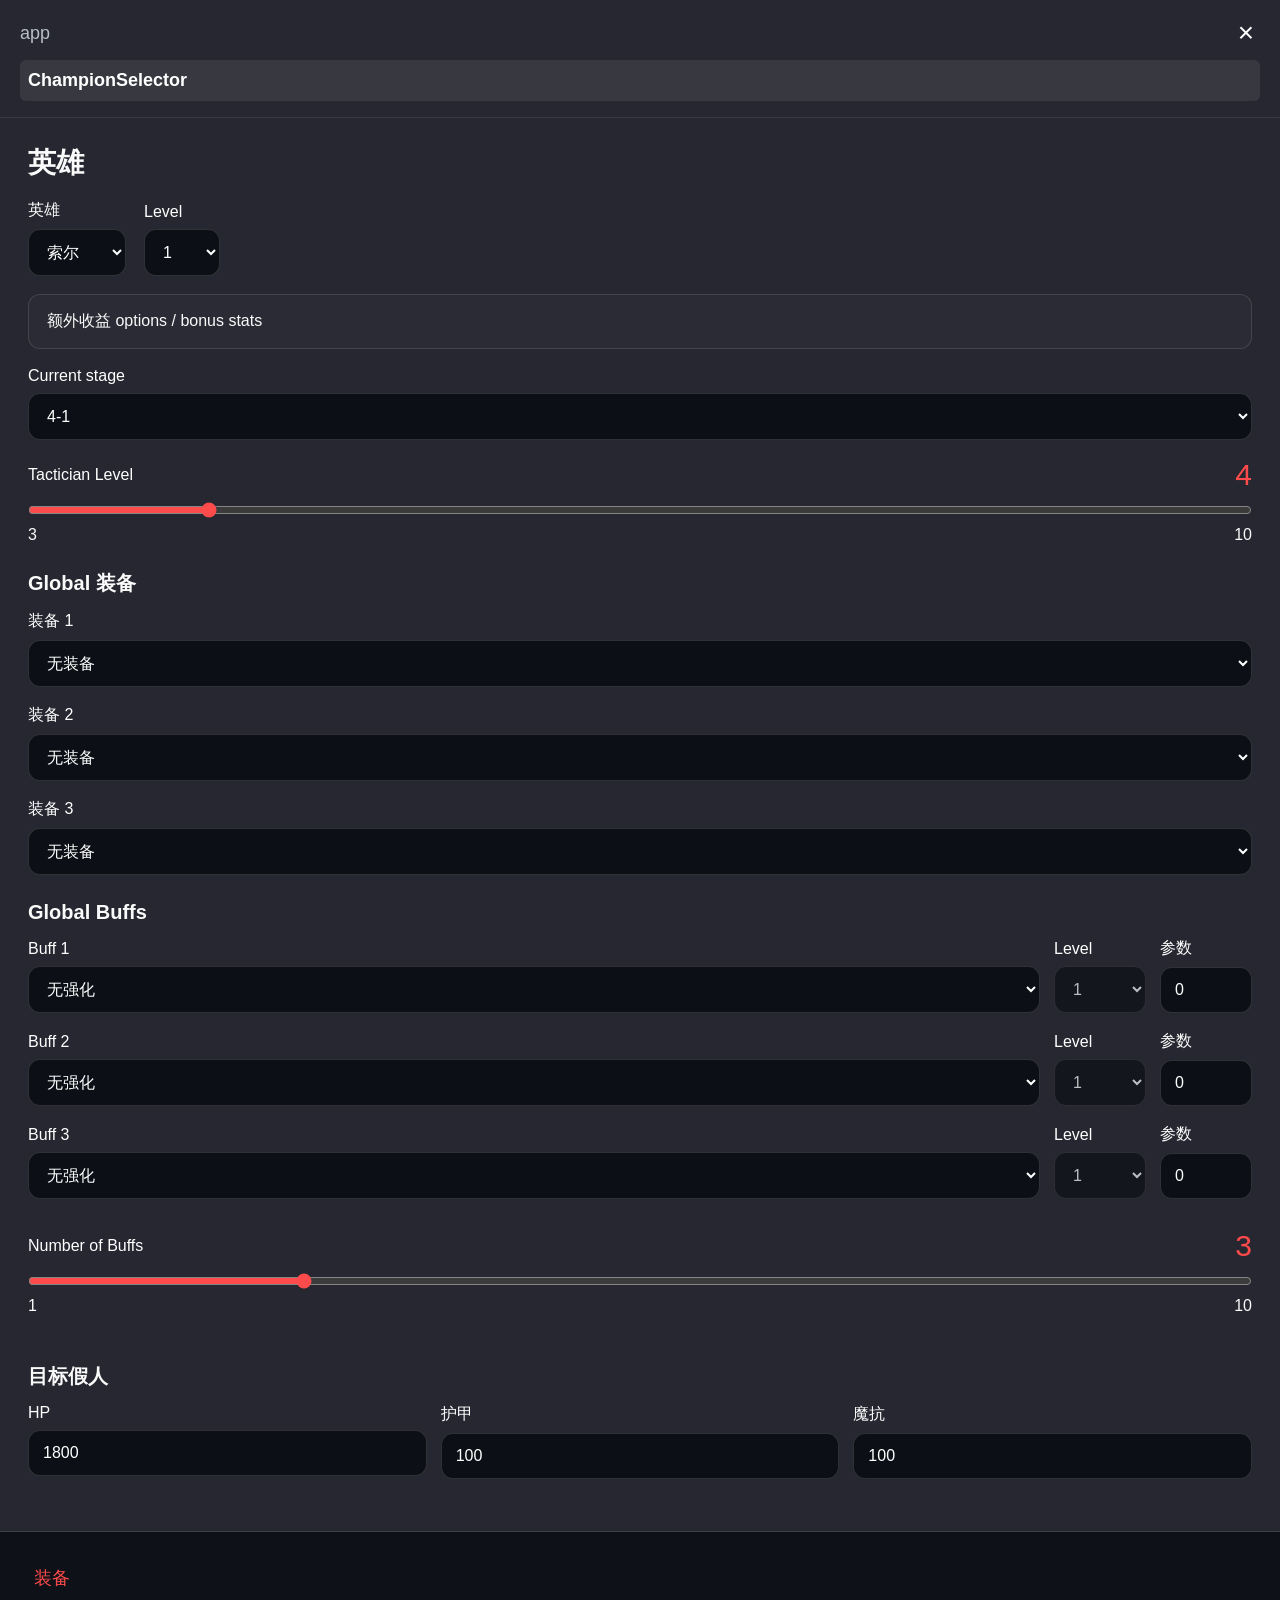
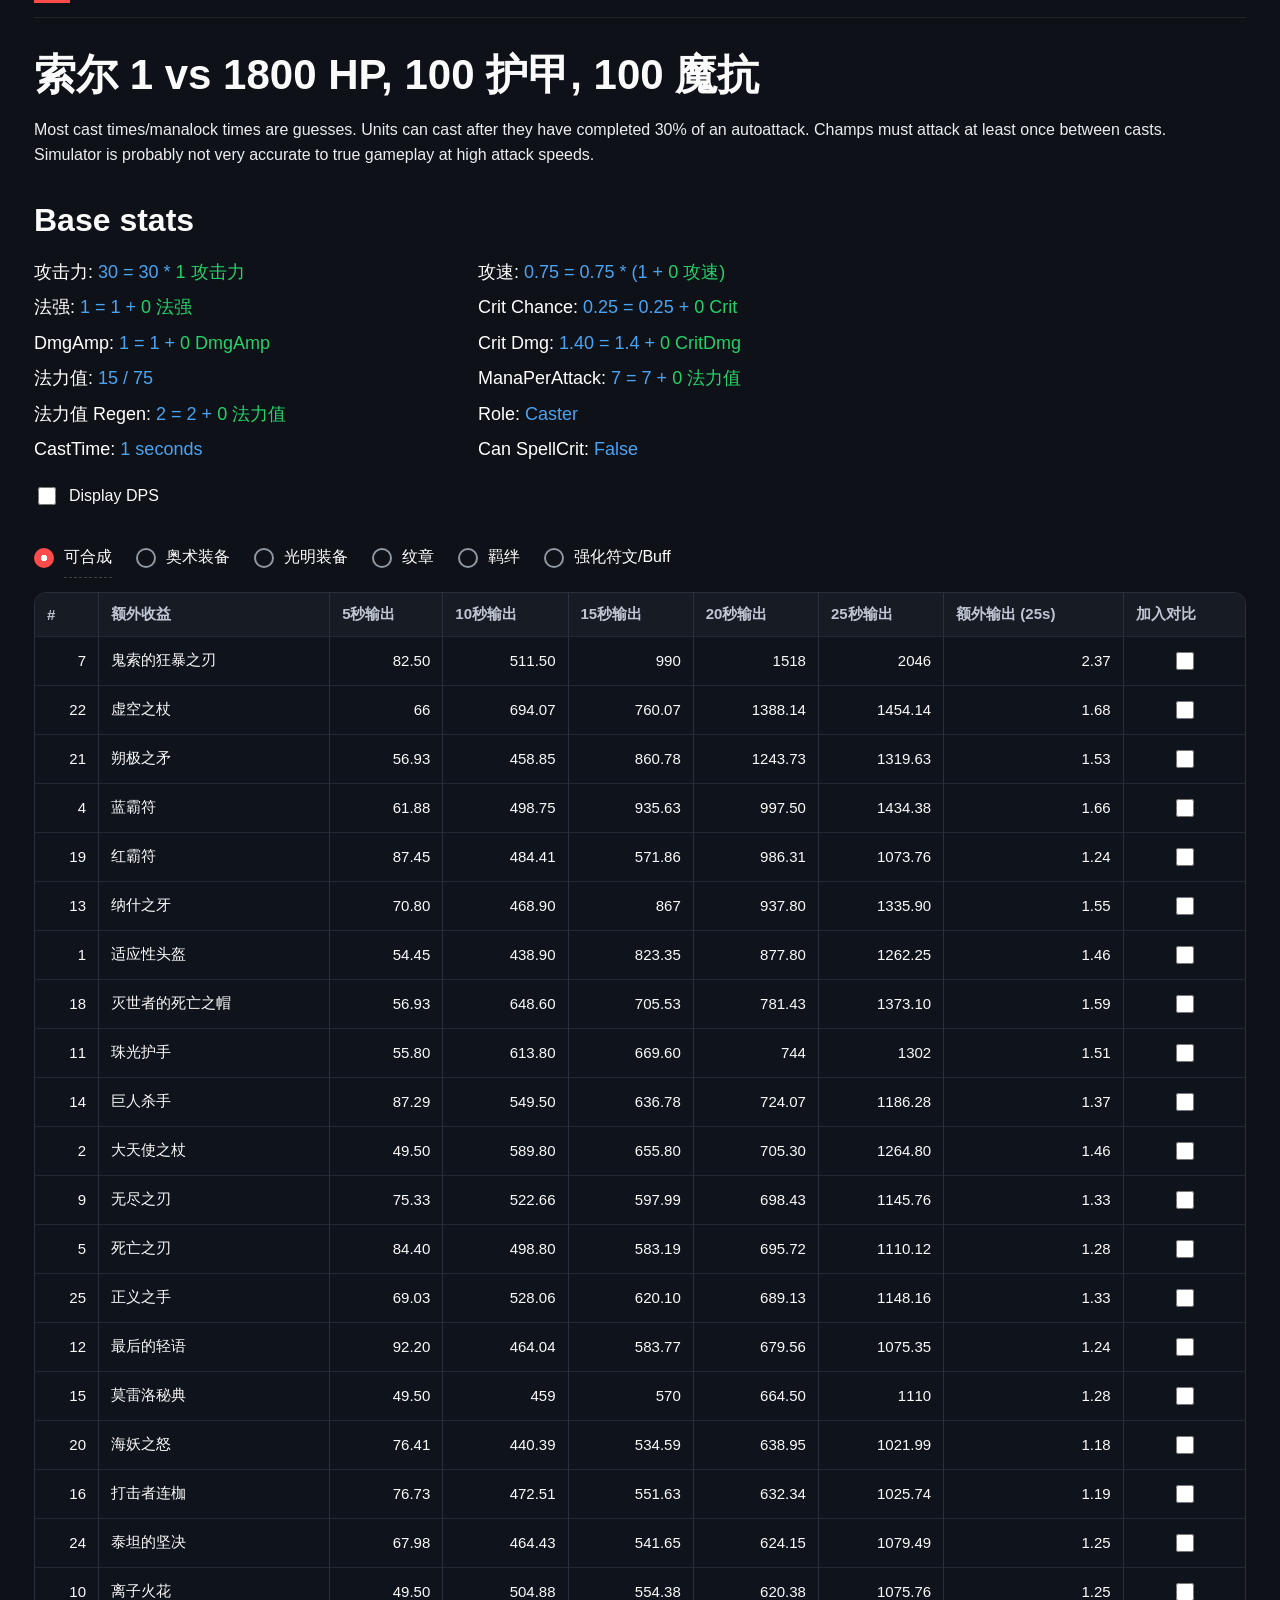
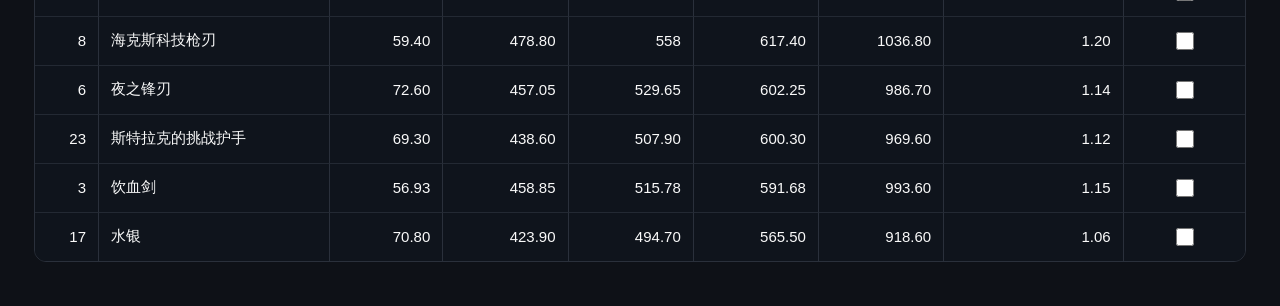
==== index.html @ b388a7b9 "Initial project import" ====
<!DOCTYPE html>
<html lang="zh-CN">
  <head>
    <meta charset="UTF-8" />
    <meta name="viewport" content="width=device-width, initial-scale=1.0" />
    <title>TFT Set 17 ChampionSelector</title>
    <link rel="stylesheet" href="./style.css?v=20260402b" />
  </head>
  <body>
    <div class="app-shell">
      <aside class="sidebar">
        <div class="sidebar-top">
          <div class="sidebar-title-row">
            <span class="sidebar-app-label">app</span>
            <button class="ghost-icon" type="button" aria-label="&#20851;&#38381;">&times;</button>
          </div>
          <button class="app-link active" type="button">ChampionSelector</button>
        </div>

        <div class="sidebar-body">
          <section class="sidebar-section">
            <h2 class="sidebar-heading">&#33521;&#38596;</h2>

            <div class="hero-form-row">
              <label class="field">
                <span class="field-label">&#33521;&#38596;</span>
                <select id="hero-select" class="field-control dark"></select>
              </label>
              <label class="field level-field">
                <span class="field-label">Level</span>
                <select id="star-select" class="field-control dark">
                  <option value="1">1</option>
                  <option value="2">2</option>
                  <option value="3">3</option>
                </select>
              </label>
            </div>

            <details class="accordion">
              <summary>&#39069;&#22806;&#25910;&#30410; options / bonus stats</summary>
              <div class="bonus-grid">
                <label class="field">
                  <span class="field-label">&#27861;&#24378;</span>
                  <input id="bonus-ap" type="number" class="field-control dark" value="0" min="0" step="0.05" />
                </label>
                <label class="field">
                  <span class="field-label">&#25915;&#20987;&#21147;</span>
                  <input id="bonus-ad" type="number" class="field-control dark" value="0" min="0" step="1" />
                </label>
                <label class="field">
                  <span class="field-label">&#25915;&#36895;</span>
                  <input id="bonus-as" type="number" class="field-control dark" value="0" min="0" step="0.05" />
                </label>
                <label class="field">
                  <span class="field-label">DmgAmp</span>
                  <input id="bonus-dmgamp" type="number" class="field-control dark" value="0" min="0" step="0.01" />
                </label>
              </div>
            </details>

            <label class="field">
              <span class="field-label">Current stage</span>
              <select id="stage-select" class="field-control dark">
                <option value="2-1">2-1</option>
                <option value="3-2">3-2</option>
                <option value="4-1" selected>4-1</option>
                <option value="5-1">5-1</option>
                <option value="6-1">6-1</option>
              </select>
            </label>

            <div class="slider-block">
              <div class="slider-header">
                <span class="field-label">Tactician Level</span>
                <span id="tactician-level-value" class="slider-value">4</span>
              </div>
              <input id="tactician-level" type="range" min="3" max="10" value="4" class="slider" />
              <div class="slider-scale">
                <span>3</span>
                <span>10</span>
              </div>
            </div>

            <h3 class="sidebar-subheading">Global &#35013;&#22791;</h3>

            <label class="field">
              <span class="field-label">&#35013;&#22791; 1</span>
              <select id="global-item-1" class="field-control dark"></select>
            </label>

            <label class="field">
              <span class="field-label">&#35013;&#22791; 2</span>
              <select id="global-item-2" class="field-control dark"></select>
            </label>

            <label class="field">
              <span class="field-label">&#35013;&#22791; 3</span>
              <select id="global-item-3" class="field-control dark"></select>
            </label>

            <h3 class="sidebar-subheading">Global Buffs</h3>

            <div class="global-buffs-panel">
              <div id="global-buff-list"></div>

              <div class="slider-block">
                <div class="slider-header">
                  <span class="field-label">Number of Buffs</span>
                  <span id="buff-count-value" class="slider-value">3</span>
                </div>
                <input id="buff-count" type="range" min="1" max="10" value="3" class="slider" />
                <div class="slider-scale">
                  <span>1</span>
                  <span>10</span>
                </div>
              </div>
            </div>

            <h3 class="sidebar-subheading">&#30446;&#26631;&#20551;&#20154;</h3>

            <div class="dummy-grid">
              <label class="field">
                <span class="field-label">HP</span>
                <input id="target-hp" type="number" class="field-control dark" min="1" step="50" />
              </label>

              <label class="field">
                <span class="field-label">&#25252;&#30002;</span>
                <input id="target-armor" type="number" class="field-control dark" min="0" step="5" />
              </label>

              <label class="field">
                <span class="field-label">&#39764;&#25239;</span>
                <input id="target-mr" type="number" class="field-control dark" min="0" step="5" />
              </label>
            </div>
          </section>
        </div>
      </aside>

      <main class="content">
        <div class="content-topnav">
          <button class="topnav-link active" type="button">&#35013;&#22791;</button>
        </div>

        <section class="hero-header">
          <h1 id="hero-vs-title" class="hero-title"></h1>
          <p class="hero-note">
            Most cast times/manalock times are guesses. Units can cast after they have completed 30% of an
            autoattack. Champs must attack at least once between casts. Simulator is probably not very accurate to
            true gameplay at high attack speeds.
          </p>
        </section>

        <section class="stats-panel">
          <h2 class="section-title">Base stats</h2>
          <div id="base-stats-grid" class="base-stats-grid"></div>
          <label class="display-dps-toggle">
            <input id="display-dps-toggle" type="checkbox" />
            <span>Display DPS</span>
          </label>
        </section>

        <section class="table-panel">
          <nav id="category-tabs" class="category-tabs" aria-label="&#20998;&#31867;&#20999;&#25442;"></nav>

          <div class="table-scroll">
            <table class="results-table">
              <thead>
                <tr>
                  <th class="id-col">#</th>
                  <th>&#39069;&#22806;&#25910;&#30410;</th>
                  <th id="col-five">&#53;&#31186;&#36755;&#20986;</th>
                  <th>&#49;&#48;&#31186;&#36755;&#20986;</th>
                  <th id="col-fifteen">&#49;&#53;&#31186;&#36755;&#20986;</th>
                  <th>&#50;&#48;&#31186;&#36755;&#20986;</th>
                  <th>&#50;&#53;&#31186;&#36755;&#20986;</th>
                  <th>&#39069;&#22806;&#36755;&#20986; (25s)</th>
                  <th>&#21152;&#20837;&#23545;&#27604;</th>
                </tr>
              </thead>
              <tbody id="results-body"></tbody>
            </table>
          </div>
        </section>

        <section id="chart-panel" class="chart-panel hidden">
          <div class="chart-main">
            <svg id="damage-chart" class="damage-chart" viewBox="0 0 960 600" role="img" aria-label="&#20260;&#23475;&#26354;&#32447;"></svg>
          </div>

          <aside class="chart-side">
            <section class="side-card">
              <div class="side-card-header">
                <h3 class="side-title">Index Log</h3>
                <select id="log-select" class="field-control dark compact"></select>
              </div>
              <div class="log-table-wrap">
                <table class="log-table">
                  <thead>
                    <tr>
                      <th>Time</th>
                      <th>Dmg</th>
                      <th>Type</th>
                      <th>&#25915;&#36895;</th>
                      <th>&#27861;&#21147;&#20540;</th>
                    </tr>
                  </thead>
                  <tbody id="log-body"></tbody>
                </table>
              </div>
            </section>

            <section class="side-card">
              <h3 class="side-title centered">Damage Distribution</h3>
              <div class="donut-wrap">
                <div id="donut-chart" class="donut-chart" aria-hidden="true"></div>
                <div id="donut-legend" class="donut-legend"></div>
              </div>
            </section>
          </aside>
        </section>
      </main>
    </div>

    <script>
      (() => {
        const buffList = document.getElementById("global-buff-list");
        const buffCountInput = document.getElementById("buff-count");
        const buffCountValue = document.getElementById("buff-count-value");

        if (!buffList || !buffCountInput || !buffCountValue) return;

        if (!buffList.children.length) {
          const fallbackRows = Array.from({ length: 10 }, (_, index) => {
            const rowNumber = index + 1;
            return `
              <div class="buff-row" data-buff-row="${index}">
                <div class="buff-row-grid">
                  <label class="field buff-main-field">
                    <span class="field-label">Buff ${rowNumber}</span>
                    <select class="field-control dark">
                      <option>&#26080;&#24378;&#21270;</option>
                    </select>
                  </label>
                  <label class="field buff-level-field">
                    <span class="field-label">Level</span>
                    <select class="field-control dark" disabled>
                      <option>1</option>
                    </select>
                  </label>
                  <label class="field buff-aux-field">
                    <span class="field-label">&#21442;&#25968;</span>
                    <input type="number" class="field-control dark" value="0" disabled />
                  </label>
                </div>
              </div>
            `;
          }).join("");

          buffList.innerHTML = fallbackRows;
        }

        const syncFallbackBuffRows = () => {
          const count = Number(buffCountInput.value || 1);
          buffCountValue.textContent = String(count);
          [...buffList.querySelectorAll("[data-buff-row]")].forEach((row, index) => {
            row.classList.toggle("buff-row-hidden", index >= count);
          });
        };

        buffCountInput.addEventListener("input", syncFallbackBuffRows);
        buffCountInput.addEventListener("change", syncFallbackBuffRows);
        syncFallbackBuffRows();
      })();
    </script>
  <script defer src="./data/generated/champions.browser.js?v=20260402c"></script>
  <script defer src="./data/generated/items.browser.js?v=20260402e"></script>
  <script defer src="./app-bundle.js?v=20260403b"></script>
  </body>
</html>
---- style.css ----
:root {
  --bg: #0e1117;
  --sidebar: #262730;
  --line: #2a303b;
  --line-soft: #232933;
  --text: #fafafa;
  --muted: #b8bec9;
  --accent: #ff4b4b;
}

* {
  box-sizing: border-box;
}

html,
body {
  margin: 0;
  min-height: 100%;
  background: var(--bg);
  color: var(--text);
  font-family: "Segoe UI", "PingFang SC", "Microsoft YaHei", sans-serif;
}

button,
select,
input {
  font: inherit;
}

.app-shell {
  display: grid;
  grid-template-columns: 404px minmax(0, 1fr);
  min-height: 100vh;
}

.sidebar {
  display: flex;
  flex-direction: column;
  background: var(--sidebar);
  border-right: 1px solid rgba(255, 255, 255, 0.1);
}

.sidebar-top {
  padding: 18px 20px 16px;
  border-bottom: 1px solid rgba(255, 255, 255, 0.08);
}

.sidebar-title-row {
  display: flex;
  align-items: center;
  justify-content: space-between;
  margin-bottom: 12px;
}

.sidebar-app-label {
  color: var(--muted);
  font-size: 18px;
}

.ghost-icon {
  border: 0;
  background: transparent;
  color: #fff;
  font-size: 28px;
  line-height: 1;
  cursor: pointer;
}

.app-link {
  width: 100%;
  padding: 10px 8px;
  border: 0;
  border-radius: 6px;
  background: transparent;
  color: var(--muted);
  text-align: left;
  font-size: 18px;
  cursor: pointer;
}

.app-link.active {
  background: rgba(255, 255, 255, 0.08);
  color: #fff;
  font-weight: 700;
}

.sidebar-body {
  overflow: auto;
}

.sidebar-section {
  padding: 26px 28px 34px;
}

.sidebar-heading {
  margin: 0 0 18px;
  font-size: 28px;
}

.sidebar-subheading {
  margin: 26px 0 14px;
  font-size: 20px;
}

.hero-form-row {
  display: flex;
  gap: 18px;
  align-items: end;
}

.field {
  display: flex;
  flex-direction: column;
  gap: 8px;
  margin-bottom: 18px;
}

.field-label {
  font-size: 16px;
  color: #fff;
}

.level-field {
  width: 76px;
}

.field-control {
  width: 100%;
  min-width: 0;
  padding: 13px 14px;
  border: 1px solid rgba(255, 255, 255, 0.14);
  border-radius: 12px;
  background: #11151d;
  color: #fff;
}

.field-control.dark {
  background: #0c1016;
}

.field-control.compact {
  min-width: 240px;
}

.field-control[type="number"] {
  appearance: textfield;
}

.field-hidden {
  display: none;
}

.dummy-grid {
  display: grid;
  grid-template-columns: repeat(3, minmax(0, 1fr));
  gap: 0 14px;
}

.global-buffs-panel {
  display: flex;
  flex-direction: column;
  gap: 6px;
}

.buff-row-grid {
  display: grid;
  grid-template-columns: minmax(0, 1.7fr) 92px 92px;
  gap: 0 14px;
  align-items: end;
}

.buff-row.buff-disabled {
  opacity: 0.42;
  pointer-events: none;
}

.buff-row.buff-row-hidden {
  display: none;
}

.accordion {
  margin-bottom: 18px;
  border: 1px solid rgba(255, 255, 255, 0.12);
  border-radius: 12px;
  background: rgba(255, 255, 255, 0.02);
}

.accordion summary {
  cursor: pointer;
  list-style: none;
  padding: 16px 18px;
  font-size: 16px;
}

.accordion summary::-webkit-details-marker {
  display: none;
}

.bonus-grid {
  display: grid;
  grid-template-columns: repeat(2, minmax(0, 1fr));
  gap: 12px 16px;
  padding: 0 18px 18px;
}

.slider-block {
  margin: 6px 0 22px;
}

.slider-header,
.slider-scale {
  display: flex;
  align-items: center;
  justify-content: space-between;
}

.slider-value {
  color: var(--accent);
  font-size: 30px;
}

.slider {
  width: 100%;
  margin: 10px 0 8px;
  accent-color: var(--accent);
}

.content {
  padding: 34px 34px 44px;
}

.content-topnav {
  display: flex;
  gap: 22px;
  padding-bottom: 14px;
  border-bottom: 1px solid rgba(255, 255, 255, 0.08);
}

.topnav-link {
  padding: 0 0 10px;
  border: 0;
  border-bottom: 3px solid transparent;
  background: transparent;
  color: #fff;
  font-size: 18px;
  cursor: pointer;
}

.topnav-link.active {
  color: var(--accent);
  border-bottom-color: var(--accent);
}

.hero-header {
  padding: 32px 0 16px;
}

.hero-title {
  margin: 0 0 18px;
  font-size: 42px;
  line-height: 1.2;
}

.hero-note {
  max-width: 1180px;
  margin: 0;
  color: #ebedf3;
  font-size: 16px;
  line-height: 1.55;
}

.stats-panel {
  padding: 18px 0 20px;
}

.section-title {
  margin: 0 0 18px;
  font-size: 32px;
}

.base-stats-grid {
  display: grid;
  grid-template-columns: repeat(2, minmax(280px, 360px));
  gap: 4px 84px;
}

.stat-line {
  font-size: 18px;
  line-height: 1.75;
}

.stat-name {
  color: #fff;
}

.stat-primary {
  color: #4aa4f4;
}

.stat-secondary {
  color: #24d16a;
}

.display-dps-toggle {
  display: inline-flex;
  align-items: center;
  gap: 10px;
  margin-top: 18px;
  font-size: 16px;
}

.display-dps-toggle input {
  width: 18px;
  height: 18px;
  accent-color: var(--accent);
}

.table-panel {
  padding-top: 10px;
}

.category-tabs {
  display: flex;
  flex-wrap: wrap;
  gap: 24px;
  align-items: center;
  margin-bottom: 14px;
}

.category-tab {
  position: relative;
  padding: 8px 0 10px 30px;
  border: 0;
  background: transparent;
  color: #fff;
  font-size: 16px;
  cursor: pointer;
}

.category-tab::before {
  content: "";
  position: absolute;
  left: 0;
  top: 50%;
  width: 16px;
  height: 16px;
  border: 2px solid #8f97a3;
  border-radius: 50%;
  transform: translateY(-50%);
}

.category-tab.active::before {
  border-color: var(--accent);
  background: radial-gradient(circle at center, #fff 0 26%, var(--accent) 27% 100%);
}

.category-tab.active::after {
  content: "";
  position: absolute;
  left: 30px;
  right: 0;
  bottom: 0;
  border-bottom: 1px dashed rgba(255, 255, 255, 0.2);
}

.table-scroll,
.log-table-wrap {
  overflow: auto;
}

.results-table,
.log-table {
  width: 100%;
  border-collapse: separate;
  border-spacing: 0;
  border: 1px solid var(--line);
  border-radius: 12px;
  overflow: hidden;
}

.results-table th,
.results-table td,
.log-table th,
.log-table td {
  padding: 12px 12px;
  border-right: 1px solid var(--line);
  border-bottom: 1px solid var(--line-soft);
  background: #0f141c;
  font-size: 15px;
}

.results-table th,
.log-table th {
  background: #171c24;
  color: #bfc6d2;
  font-weight: 600;
  text-align: left;
  white-space: nowrap;
}

.results-table tbody tr:hover td {
  background: rgba(255, 255, 255, 0.025);
}

.results-table td:nth-child(1),
.results-table td:nth-child(3),
.results-table td:nth-child(4),
.results-table td:nth-child(5),
.results-table td:nth-child(6),
.results-table td:nth-child(7),
.results-table td:nth-child(8) {
  text-align: right;
}

.results-table th:last-child,
.results-table td:last-child,
.log-table th:last-child,
.log-table td:last-child {
  border-right: 0;
}

.results-table tr:last-child td,
.log-table tr:last-child td {
  border-bottom: 0;
}

.id-col {
  width: 64px;
}

.checkbox-cell {
  text-align: center !important;
}

.checkbox-cell input {
  width: 18px;
  height: 18px;
  accent-color: var(--accent);
}

.chart-panel {
  display: grid;
  grid-template-columns: minmax(0, 1fr) 420px;
  gap: 26px;
  margin-top: 26px;
}

.hidden {
  display: none !important;
}

.damage-chart {
  width: 100%;
  height: auto;
  display: block;
}

.chart-side {
  display: flex;
  flex-direction: column;
  gap: 26px;
}

.side-card-header {
  display: flex;
  align-items: center;
  justify-content: space-between;
  gap: 12px;
  margin-bottom: 10px;
}

.side-title {
  margin: 0;
  font-size: 18px;
}

.side-title.centered {
  text-align: center;
  margin-bottom: 16px;
}

.donut-wrap {
  display: grid;
  justify-items: center;
  gap: 18px;
}

.donut-chart {
  width: 260px;
  height: 260px;
  border-radius: 50%;
  position: relative;
}

.donut-chart::after {
  content: "";
  position: absolute;
  inset: 29%;
  background: var(--bg);
  border-radius: 50%;
}

.donut-legend {
  width: 100%;
  display: flex;
  flex-direction: column;
  gap: 10px;
}

.legend-row {
  display: flex;
  align-items: center;
  gap: 10px;
  font-size: 15px;
}

.legend-row strong {
  margin-left: auto;
}

.legend-swatch {
  width: 12px;
  height: 12px;
  border-radius: 50%;
}

@media (max-width: 1500px) {
  .app-shell {
    grid-template-columns: 1fr;
  }

  .sidebar {
    border-right: 0;
    border-bottom: 1px solid rgba(255, 255, 255, 0.1);
  }

  .chart-panel {
    grid-template-columns: 1fr;
  }
}
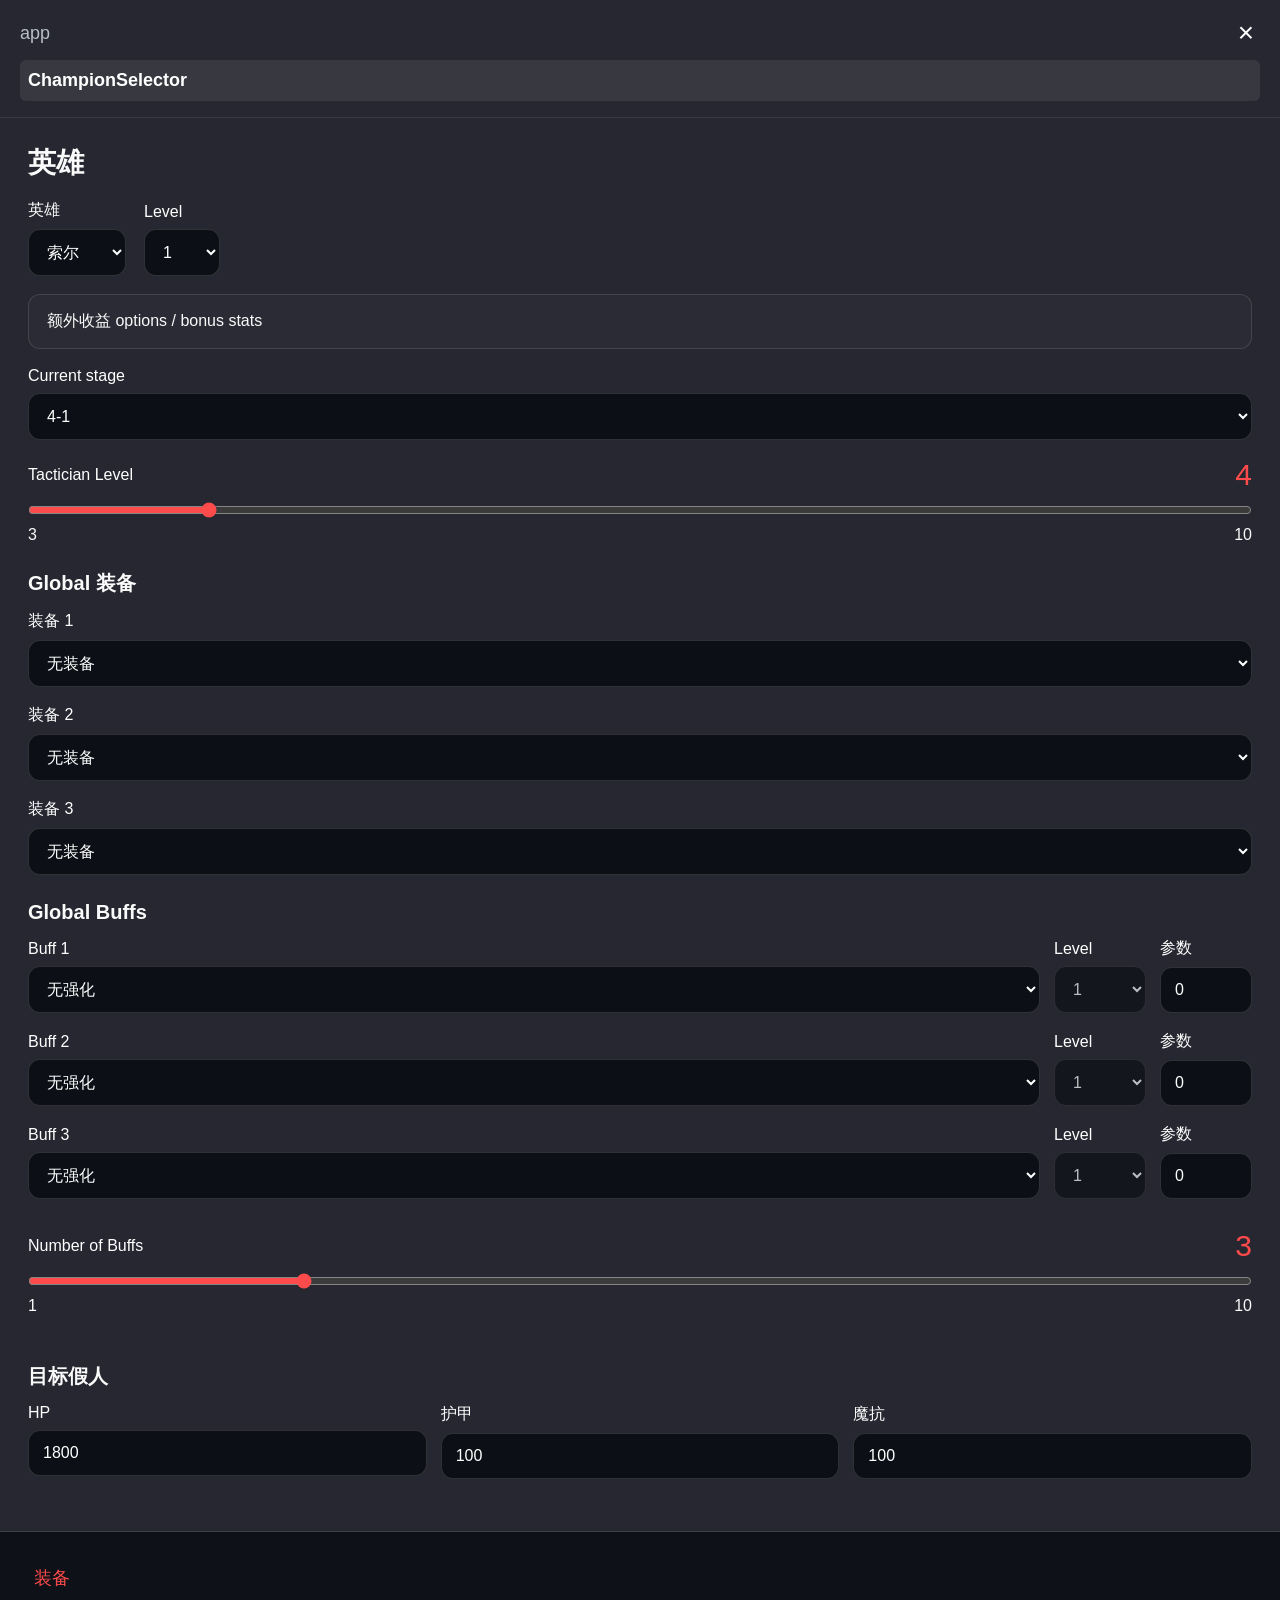
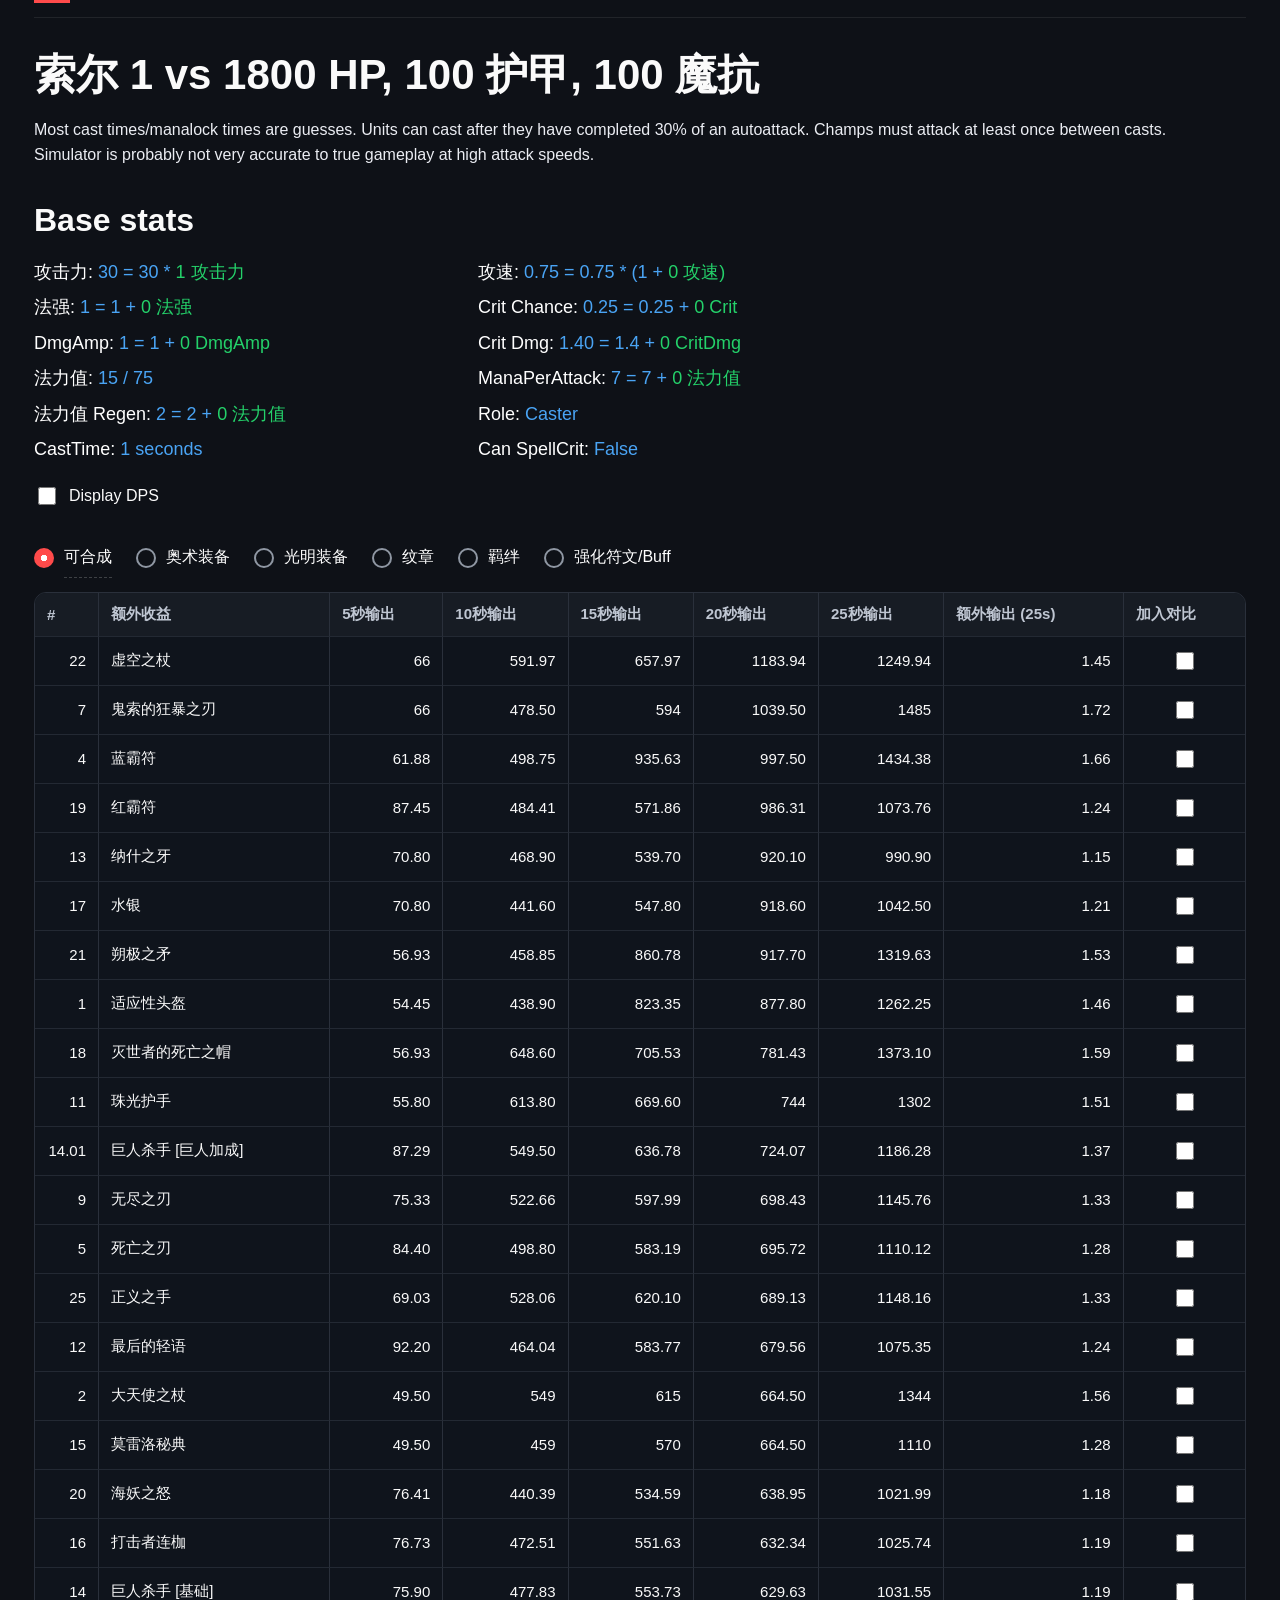
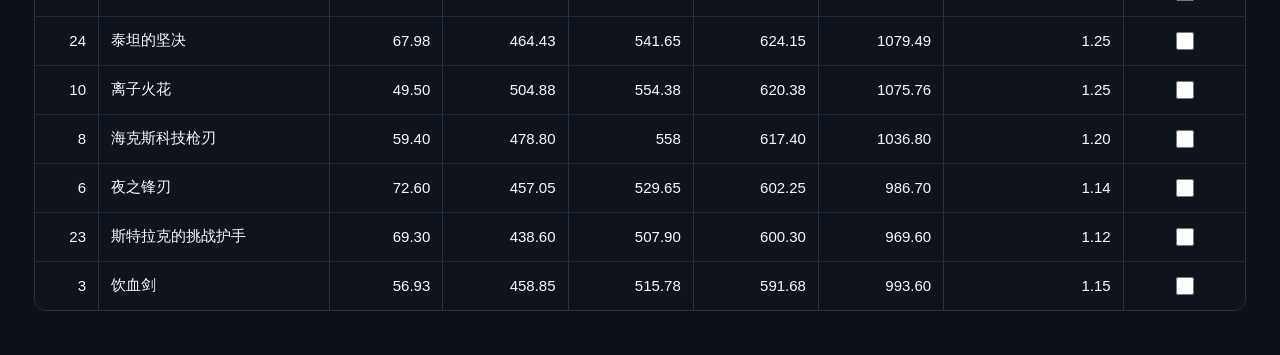
==== commit 836abd46: "Align item simulation with Set 17.1 and add Giant Slayer variants" ====
--- a/index.html
+++ b/index.html
@@ -276,6 +276,6 @@
     </script>
   <script defer src="./data/generated/champions.browser.js?v=20260402c"></script>
   <script defer src="./data/generated/items.browser.js?v=20260402e"></script>
-  <script defer src="./app-bundle.js?v=20260403b"></script>
+  <script defer src="./app-bundle.js?v=20260403c"></script>
   </body>
 </html>
